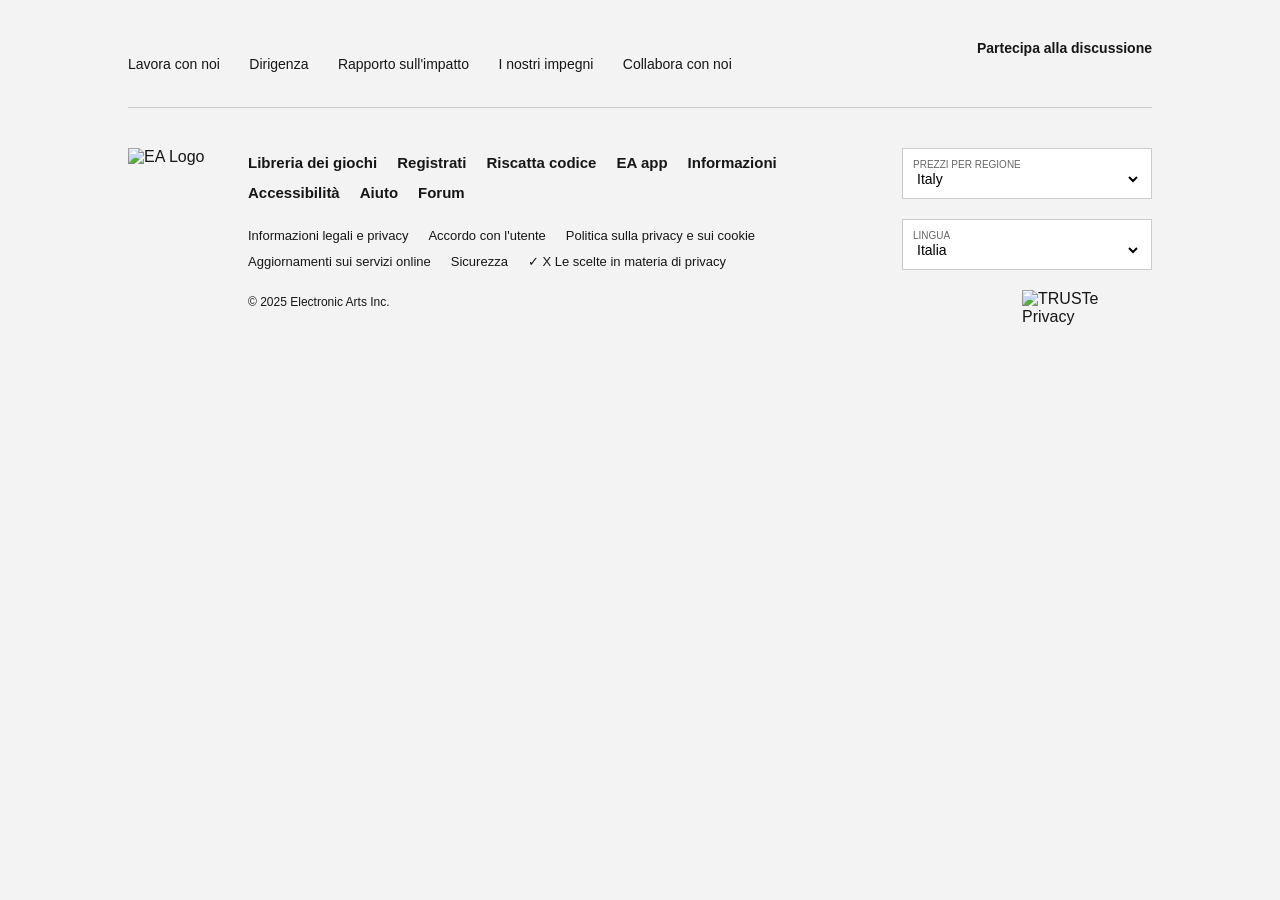
==== footer.html @ 0766b826 "footer" ====
<!DOCTYPE html>
<html lang="it">
 <head>
    <meta charset="UTF-8">
    <meta name="viewport" content="width=device-width, initial-scale=1.0">
    <title>Footer EA Replica</title>
    <link rel="stylesheet" href="footer.css">
 </head>
 <body>
   <footer class="main-footer">
     <div class="footer-top">
       <nav class="company-links">
          <a href="#">Lavora con noi</a>
          <a href="#">Dirigenza</a>
          <a href="#">Rapporto sull'impatto</a>
          <a href="#">I nostri impegni</a>
          <a href="#">Collabora con noi</a>
        </nav>
        <div class="social-section">
          <span>Partecipa alla discussione</span>
          <div class="social-icons">
            <a href="#"><i class="fab fa-facebook-f"></i></a>
            <a href="#"><i class="fab fa-x-twitter"></i></a>
            <a href="#"><i class="fab fa-youtube"></i></a>
            <a href="#"><i class="fab fa-instagram"></i></a>
            <a href="#"><i class="fab fa-twitch"></i></a>
            <a href="#"><i class="fab fa-linkedin-in"></i></a>
          </div>
        </div>
      </div>
      <hr class="footer-divider">
        <div class="footer-bottom">
            <div class="footer-logo">
              <img src="unnamed.png" alt="EA Logo">
            </div>
            <div class="footer-content">
               <nav class="main-nav">
                 <a href="#">Libreria dei giochi</a>
                 <a href="#">Registrati</a>
                 <a href="#">Riscatta codice</a>
                 <a href="#">EA app</a>
                 <a href="#">Informazioni</a>
                 <a href="#">Accessibilità</a>
                 <a href="#">Aiuto</a>
                 <a href="#">Forum</a>
                </nav>
                <nav class="legal-nav">
                   <a href="#">Informazioni legali e privacy</a>
                   <a href="#">Accordo con l'utente</a>
                   <a href="#">Politica sulla privacy e sui cookie</a>
                   <a href="#">Aggiornamenti sui servizi online</a>
                   <a href="#">Sicurezza</a>
                   <a href="#"><span>&#10003; X</span> Le scelte in materia di privacy</a>
                </nav>
                <p class="copyright">© 2025 Electronic Arts Inc.</p>
             </div>
             <div class="footer-settings">
               <div class="dropdown">
                 <label>Prezzi per regione</label>
                  <select>
                   <option>Italy</option>
                  </select>
                </div>
                <div class="dropdown">
                 <label>Lingua</label>
                 <select>
                   <option>Italia</option>
                  </select>
                </div>
                <div class="trustarc">
                 <img src="truste_logo.jpg" alt="TRUSTe Privacy">
                </div>
             </div>
          </div>
     </footer>
 </body>
</html>
---- footer.css ----
* {
    margin: 0;
    padding: 0;
    box-sizing: border-box;
    font-family: 'Arial', sans-serif;
}
body {
    background-color: #f3f3f3;
}
.main-footer {
    background-color: #f3f3f3;
    padding: 40px 10%;
    color: #161616;
}
.footer-top {
    display: flex;
    justify-content: space-between;
    align-items: center;
    flex-wrap: wrap;
    margin-bottom: 20px;
}
.company-links a {
    text-decoration: none;
    color: #161616;
    margin-right: 25px;
    font-size: 14px;
    font-weight: 500;
}
.social-section {
    display: flex;
    flex-direction: column;
    align-items: flex-end;
}
.social-section span {
    font-size: 14px;
    font-weight: bold;
    margin-bottom: 10px;
}
.social-icons a {
    color: #161616;
    margin-left: 15px;
    font-size: 18px;
    text-decoration: none;
}
.footer-divider {
    border: 0;
    border-top: 1px solid #ccc;
    margin: 20px 0 40px 0;
}

.footer-bottom {
    display: grid;
    grid-template-columns: 80px 1fr 250px;
    gap: 40px;
}
.footer-logo img {
    width: 60px;
}
.main-nav, .legal-nav {
    display: flex;
    flex-wrap: wrap;
    margin-bottom: 15px;
}
.main-nav a {
    text-decoration: none;
    color: #161616;
    margin-right: 20px;
    font-weight: bold;
    font-size: 15px;
    line-height: 2;
}
.legal-nav a {
    text-decoration: none;
    color: #161616;
    margin-right: 20px;
    font-size: 13px;
    line-height: 2;
}
.copyright {
    font-size: 12px;
    margin-top: 20px;
}
.footer-settings {
    display: flex;
    flex-direction: column;
    gap: 20px;
}
.dropdown {
    border: 1px solid #ccc;
    padding: 10px;
    background: white;
}
.dropdown label {
    display: block;
    font-size: 10px;
    text-transform: uppercase;
    color: #666;
}
.dropdown select {
    border: none;
    width: 100%;
    font-size: 14px;
    background: transparent;
    cursor: pointer;
    outline: none;
}
.trustarc img {
    width: 130px;
    float: right;
}
@media (max-width: 768px) {
    .footer-bottom {
        grid-template-columns: 1fr;
    }
    .footer-top {
        flex-direction: column;
        align-items: flex-start;
    }
    .social-section {
        align-items: flex-start;
        margin-top: 20px;
    }
}
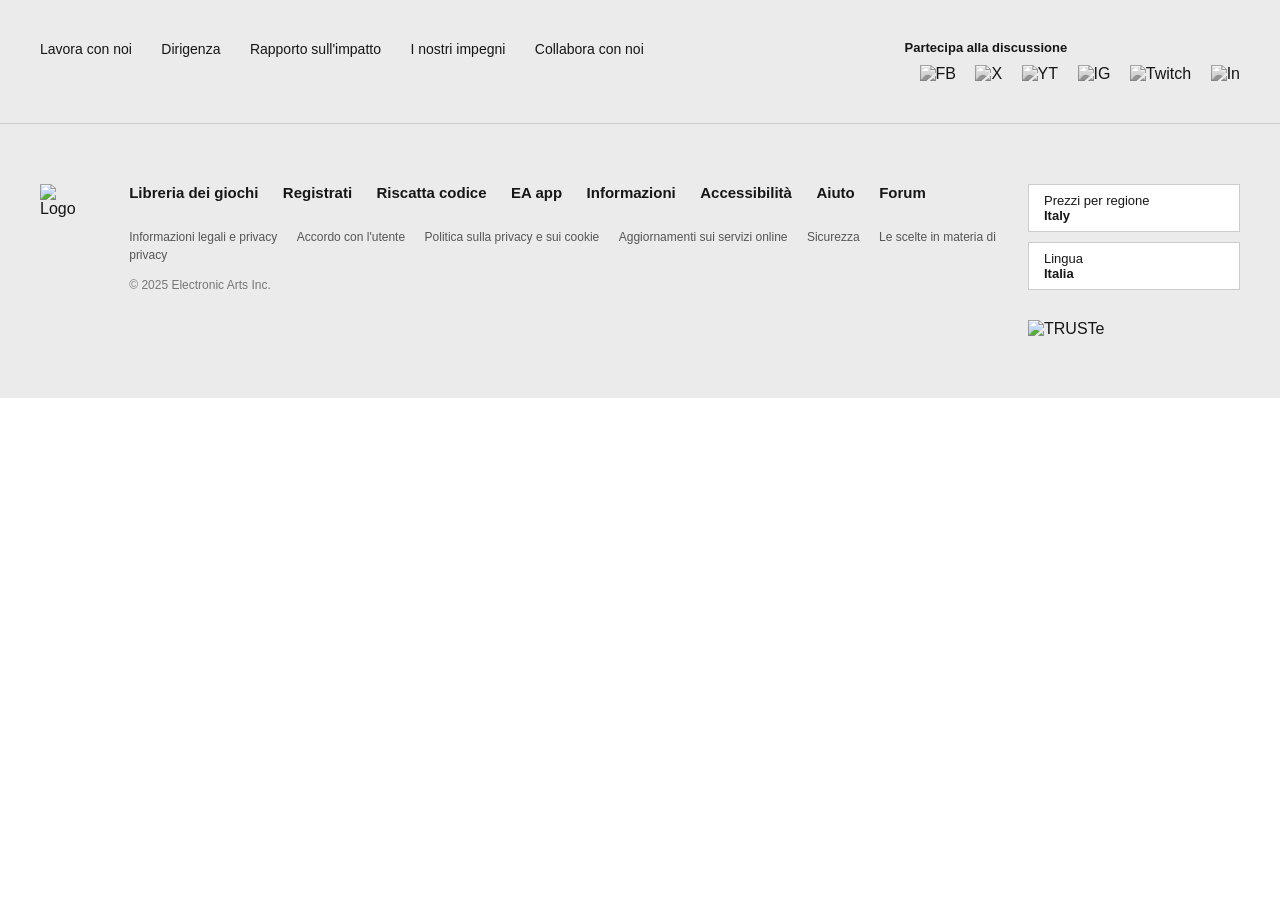
==== commit 61e0984d: "modifiche" ====
--- a/footer.html
+++ b/footer.html
@@ -3,75 +3,68 @@
  <head>
     <meta charset="UTF-8">
     <meta name="viewport" content="width=device-width, initial-scale=1.0">
-    <title>Footer EA Replica</title>
+    <title>Footer EA</title>
     <link rel="stylesheet" href="footer.css">
  </head>
  <body>
    <footer class="main-footer">
      <div class="footer-top">
-       <nav class="company-links">
-          <a href="#">Lavora con noi</a>
-          <a href="#">Dirigenza</a>
-          <a href="#">Rapporto sull'impatto</a>
-          <a href="#">I nostri impegni</a>
-          <a href="#">Collabora con noi</a>
-        </nav>
-        <div class="social-section">
-          <span>Partecipa alla discussione</span>
-          <div class="social-icons">
-            <a href="#"><i class="fab fa-facebook-f"></i></a>
-            <a href="#"><i class="fab fa-x-twitter"></i></a>
-            <a href="#"><i class="fab fa-youtube"></i></a>
-            <a href="#"><i class="fab fa-instagram"></i></a>
-            <a href="#"><i class="fab fa-twitch"></i></a>
-            <a href="#"><i class="fab fa-linkedin-in"></i></a>
-          </div>
+        <div class="footer-container">
+           <nav class="footer-links-primary">
+               <a href="#">Lavora con noi</a>
+               <a href="#">Dirigenza</a>
+               <a href="#">Rapporto sull'impatto</a>
+               <a href="#">I nostri impegni</a>
+               <a href="#">Collabora con noi</a>
+            </nav>
+            <div class="footer-social">
+               <span>Partecipa alla discussione</span>
+               <div class="social-icons">
+                 <img src="facebook-new.jpg" alt="FB">
+                 <img src="twitterx.jpg" alt="X">
+                 <img src="youtube-6030352_1280.webp" alt="YT">
+                 <img src="8385736-instagram-social-media-icona-simbolo-elemento-illustrazione-gratuito-vettoriale.jpg" alt="IG">
+                 <img src="twitch-logo-icon-social-media-260nw-1211628433.webp" alt="Twitch">
+                 <img src="linkedin.jpg" alt="In">
+                </div>
+           </div>
         </div>
-      </div>
-      <hr class="footer-divider">
-        <div class="footer-bottom">
-            <div class="footer-logo">
-              <img src="unnamed.png" alt="EA Logo">
+     </div>
+     <div class="footer-bottom">
+        <div class="footer-container">
+            <div class="footer-branding">
+                <img src="unnamed.png" alt="Logo" class="footer-logo">
             </div>
             <div class="footer-content">
-               <nav class="main-nav">
-                 <a href="#">Libreria dei giochi</a>
-                 <a href="#">Registrati</a>
-                 <a href="#">Riscatta codice</a>
-                 <a href="#">EA app</a>
-                 <a href="#">Informazioni</a>
-                 <a href="#">Accessibilità</a>
-                 <a href="#">Aiuto</a>
-                 <a href="#">Forum</a>
-                </nav>
-                <nav class="legal-nav">
-                   <a href="#">Informazioni legali e privacy</a>
-                   <a href="#">Accordo con l'utente</a>
-                   <a href="#">Politica sulla privacy e sui cookie</a>
-                   <a href="#">Aggiornamenti sui servizi online</a>
-                   <a href="#">Sicurezza</a>
-                   <a href="#"><span>&#10003; X</span> Le scelte in materia di privacy</a>
-                </nav>
-                <p class="copyright">© 2025 Electronic Arts Inc.</p>
-             </div>
-             <div class="footer-settings">
-               <div class="dropdown">
-                 <label>Prezzi per regione</label>
-                  <select>
-                   <option>Italy</option>
-                  </select>
+                <div class="footer-nav-secondary">
+                    <a href="#">Libreria dei giochi</a>
+                    <a href="#">Registrati</a>
+                    <a href="#">Riscatta codice</a>
+                    <a href="#">EA app</a>
+                    <a href="#">Informazioni</a>
+                    <a href="#">Accessibilità</a>
+                    <a href="#">Aiuto</a>
+                    <a href="#">Forum</a>
                 </div>
-                <div class="dropdown">
-                 <label>Lingua</label>
-                 <select>
-                   <option>Italia</option>
-                  </select>
+                <div class="footer-legal">
+                    <div class="legal-links">
+                        <a href="#">Informazioni legali e privacy</a>
+                        <a href="#">Accordo con l'utente</a>
+                        <a href="#">Politica sulla privacy e sui cookie</a>
+                        <a href="#">Aggiornamenti sui servizi online</a>
+                        <a href="#">Sicurezza</a>
+                        <a href="#">Le scelte in materia di privacy</a>
+                    </div>
+                    <p class="copyright">© 2025 Electronic Arts Inc.</p>
                 </div>
-                <div class="trustarc">
-                 <img src="truste_logo.jpg" alt="TRUSTe Privacy">
-                </div>
-             </div>
-          </div>
-     </footer>
+            </div>
+            <div class="footer-selectors">
+                <div class="selector-box">Prezzi per regione <span>Italy</span></div>
+                <div class="selector-box">Lingua <span>Italia</span></div>
+                <img src="truste_logo.jpg" alt="TRUSTe" class="truste-logo">
+            </div>
+        </div>
+     </div>
+   </footer>
  </body>
 </html>
--- a/footer.css
+++ b/footer.css
@@ -1,112 +1,101 @@
-* {
+:root {
+    --bg-light: #ebebeb;
+    --text-color: #161616;
+    --link-hover: #ff4747;
+}
+body {
     margin: 0;
-    padding: 0;
-    box-sizing: border-box;
     font-family: 'Arial', sans-serif;
 }
-body {
-    background-color: #f3f3f3;
+.main-footer {
+    background-color: var(--bg-light);
+    color: var(--text-color);
+    padding-bottom: 40px;
 }
-.main-footer {
-    background-color: #f3f3f3;
-    padding: 40px 10%;
-    color: #161616;
+.footer-container {
+    max-width: 1200px;
+    margin: 0 auto;
+    display: flex;
+    justify-content: space-between;
+    align-items: flex-start;
+    padding: 20px;
 }
 .footer-top {
-    display: flex;
-    justify-content: space-between;
-    align-items: center;
-    flex-wrap: wrap;
-    margin-bottom: 20px;
+    border-bottom: 1px solid #ccc;
+    padding: 20px 0;
 }
-.company-links a {
+.footer-links-primary a {
     text-decoration: none;
-    color: #161616;
+    color: var(--text-color);
     margin-right: 25px;
+    font-weight: 500;
     font-size: 14px;
-    font-weight: 500;
 }
-.social-section {
-    display: flex;
-    flex-direction: column;
-    align-items: flex-end;
-}
-.social-section span {
-    font-size: 14px;
+.footer-social span {
+    display: block;
     font-weight: bold;
+    font-size: 13px;
     margin-bottom: 10px;
 }
-.social-icons a {
-    color: #161616;
+.social-icons img {
+    width: 20px;
     margin-left: 15px;
-    font-size: 18px;
+    cursor: pointer;
+    filter: grayscale(1);
+}
+.footer-bottom {
+    padding-top: 40px;
+}
+.footer-logo {
+    width: 60px;
+    margin-right: 40px;
+}
+.footer-content {
+    flex-grow: 1;
+}
+.footer-nav-secondary {
+    margin-bottom: 25px;
+}
+.footer-nav-secondary a {
     text-decoration: none;
-}
-.footer-divider {
-    border: 0;
-    border-top: 1px solid #ccc;
-    margin: 20px 0 40px 0;
-}
-
-.footer-bottom {
-    display: grid;
-    grid-template-columns: 80px 1fr 250px;
-    gap: 40px;
-}
-.footer-logo img {
-    width: 60px;
-}
-.main-nav, .legal-nav {
-    display: flex;
-    flex-wrap: wrap;
-    margin-bottom: 15px;
-}
-.main-nav a {
-    text-decoration: none;
-    color: #161616;
+    color: var(--text-color);
     margin-right: 20px;
     font-weight: bold;
     font-size: 15px;
-    line-height: 2;
 }
-.legal-nav a {
+.legal-links {
+    margin-bottom: 15px;
+}
+.legal-links a {
     text-decoration: none;
-    color: #161616;
-    margin-right: 20px;
-    font-size: 13px;
-    line-height: 2;
+    color: #555;
+    font-size: 12px;
+    margin-right: 15px;
 }
 .copyright {
     font-size: 12px;
-    margin-top: 20px;
+    color: #777;
 }
-.footer-settings {
+.footer-selectors {
     display: flex;
     flex-direction: column;
-    gap: 20px;
+    gap: 10px;
 }
-.dropdown {
+.selector-box {
     border: 1px solid #ccc;
-    padding: 10px;
+    padding: 8px 15px;
     background: white;
+    font-size: 13px;
+    min-width: 180px;
+    cursor: pointer;
 }
-.dropdown label {
+.selector-box span {
     display: block;
-    font-size: 10px;
-    text-transform: uppercase;
-    color: #666;
+    font-weight: bold;
 }
-.dropdown select {
-    border: none;
-    width: 100%;
-    font-size: 14px;
-    background: transparent;
-    cursor: pointer;
-    outline: none;
-}
-.trustarc img {
-    width: 130px;
-    float: right;
+.truste-logo {
+    width: 120px;
+    margin-top: 20px;
 }
 @media (max-width: 768px) {
     .footer-bottom {
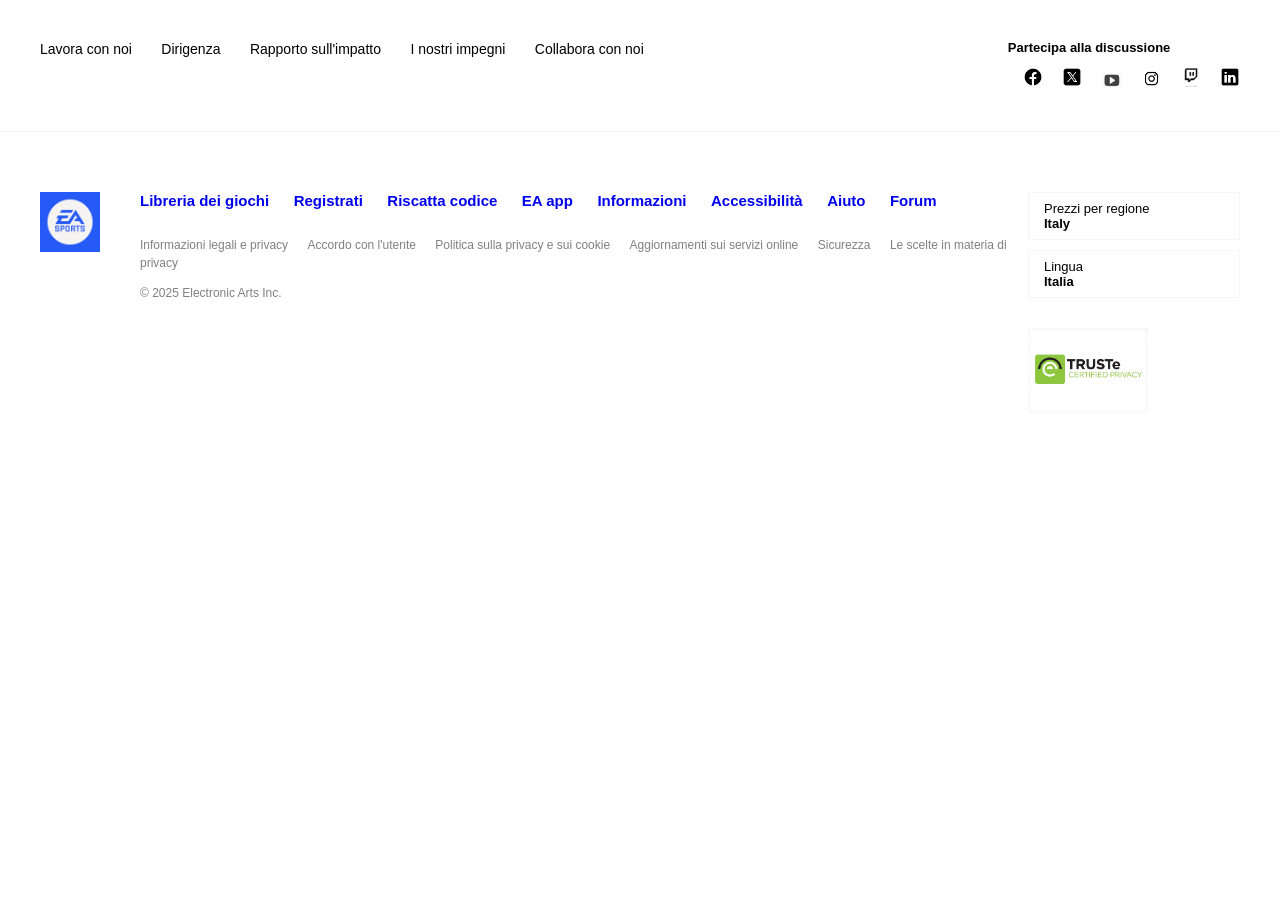
==== commit cf8039d7: "modifiche effettuate" ====
--- a/footer.html
+++ b/footer.html
@@ -20,12 +20,12 @@
             <div class="footer-social">
                <span>Partecipa alla discussione</span>
                <div class="social-icons">
-                 <img src="facebook-new.jpg" alt="FB">
-                 <img src="twitterx.jpg" alt="X">
-                 <img src="youtube-6030352_1280.webp" alt="YT">
-                 <img src="8385736-instagram-social-media-icona-simbolo-elemento-illustrazione-gratuito-vettoriale.jpg" alt="IG">
-                 <img src="twitch-logo-icon-social-media-260nw-1211628433.webp" alt="Twitch">
-                 <img src="linkedin.jpg" alt="In">
+                 <img src="images/facebook-new.jpg" alt="FB">
+                 <img src="images/twitterx.jpg" alt="X">
+                 <img src="images/youtube-6030352_1280.webp" alt="YT">
+                 <img src="images/8385736-instagram-social-media-icona-simbolo-elemento-illustrazione-gratuito-vettoriale.jpg" alt="IG">
+                 <img src="images/twitch-logo-icon-social-media-260nw-1211628433.webp" alt="Twitch">
+                 <img src="images/linkedin.jpg" alt="In">
                 </div>
            </div>
         </div>
@@ -33,7 +33,7 @@
      <div class="footer-bottom">
         <div class="footer-container">
             <div class="footer-branding">
-                <img src="unnamed.png" alt="Logo" class="footer-logo">
+                <img src="images/unnamed.png" alt="Logo" class="footer-logo">
             </div>
             <div class="footer-content">
                 <div class="footer-nav-secondary">
@@ -61,7 +61,7 @@
             <div class="footer-selectors">
                 <div class="selector-box">Prezzi per regione <span>Italy</span></div>
                 <div class="selector-box">Lingua <span>Italia</span></div>
-                <img src="truste_logo.jpg" alt="TRUSTe" class="truste-logo">
+                <img src="images/truste_logo.jpg" alt="TRUSTe" class="truste-logo">
             </div>
         </div>
      </div>
--- a/footer.css
+++ b/footer.css
@@ -1,6 +1,6 @@
 :root {
-    --bg-light: #ebebeb;
-    --text-color: #161616;
+    --bg-light: white;
+    --text-color: black;
     --link-hover: #ff4747;
 }
 body {
@@ -8,8 +8,6 @@
     font-family: 'Arial', sans-serif;
 }
 .main-footer {
-    background-color: var(--bg-light);
-    color: var(--text-color);
     padding-bottom: 40px;
 }
 .footer-container {
@@ -21,12 +19,12 @@
     padding: 20px;
 }
 .footer-top {
-    border-bottom: 1px solid #ccc;
+    border-bottom: 1px solid whitesmoke;
     padding: 20px 0;
 }
 .footer-links-primary a {
     text-decoration: none;
-    color: var(--text-color);
+    color: black;
     margin-right: 25px;
     font-weight: 500;
     font-size: 14px;
@@ -58,7 +56,7 @@
 }
 .footer-nav-secondary a {
     text-decoration: none;
-    color: var(--text-color);
+    color: var;
     margin-right: 20px;
     font-weight: bold;
     font-size: 15px;
@@ -68,13 +66,13 @@
 }
 .legal-links a {
     text-decoration: none;
-    color: #555;
+    color: grey;
     font-size: 12px;
     margin-right: 15px;
 }
 .copyright {
     font-size: 12px;
-    color: #777;
+    color: grey;
 }
 .footer-selectors {
     display: flex;
@@ -82,7 +80,7 @@
     gap: 10px;
 }
 .selector-box {
-    border: 1px solid #ccc;
+    border: 1px solid whitesmoke;
     padding: 8px 15px;
     background: white;
     font-size: 13px;
